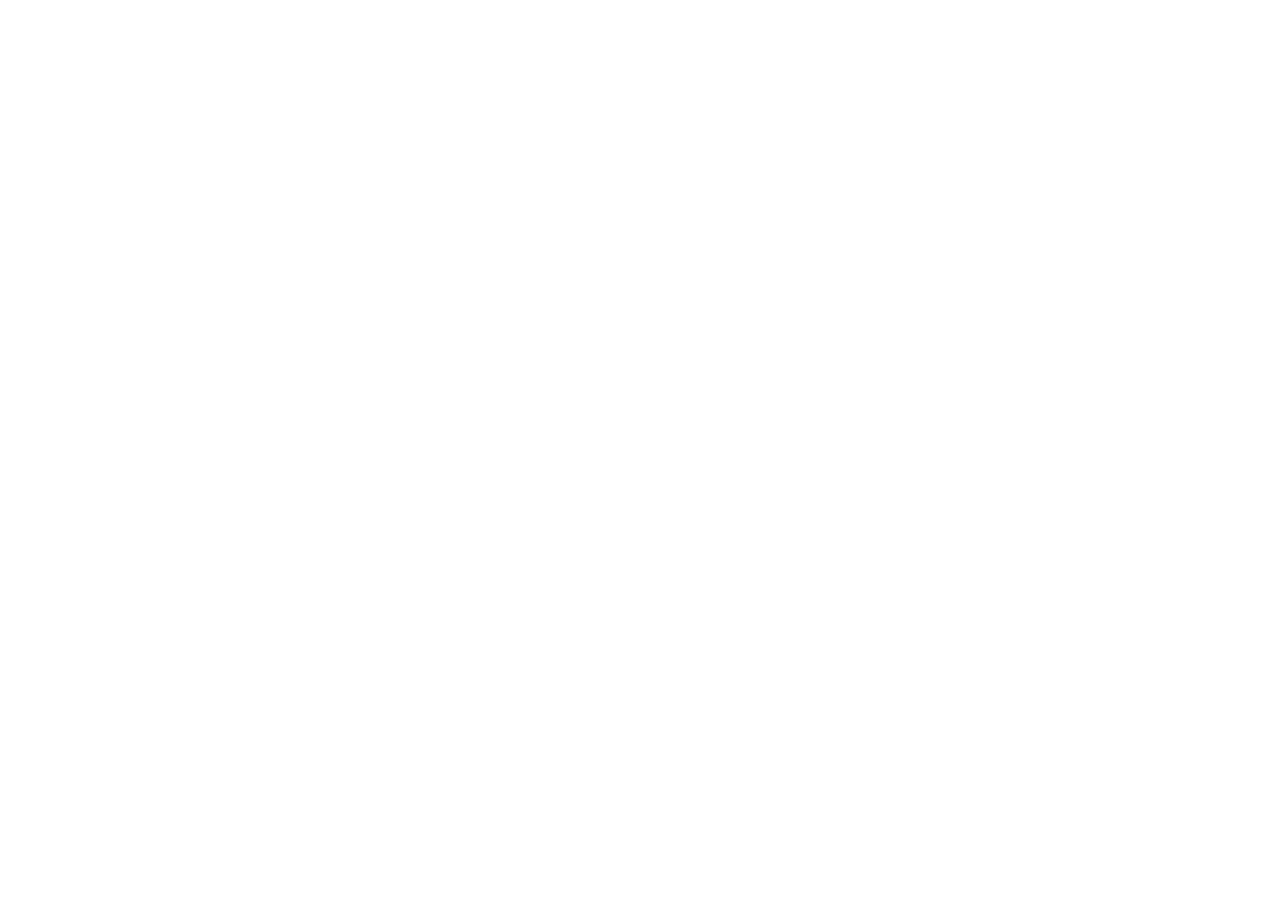
==== index.html @ ec7f51c3 "Add initial files for movie watchlist" ====
<!DOCTYPE html>
<html lang="en">
<head>
    <meta charset="UTF-8">
    <meta http-equiv="X-UA-Compatible" content="IE=edge">
    <meta name="viewport" content="width=device-width, initial-scale=1.0">
    <title>Movie Watchlist - Search</title>
    <link rel="preconnect" href="https://fonts.googleapis.com">
    <link rel="preconnect" href="https://fonts.gstatic.com" crossorigin>
    <link href="https://fonts.googleapis.com/css2?family=Inter:wght@400;500;700;900&display=swap" rel="stylesheet">
    <link rel="stylesheet" href="css/reset.css">
    <link rel="stylesheet" href="css/style.css">
</head>
<body>
    <!-- SETUP MARKUP STRUCTURE -->
    <script src="js/app.js"></script>
</body>
</html>
---- css/style.css ----
/* General Styles */
* {
    margin: 0;
    padding: 0;
    box-sizing: border-box;
}

html {
    font-size: 10px;
}

body {
    font-family: 'Inter', sans-serif;
}
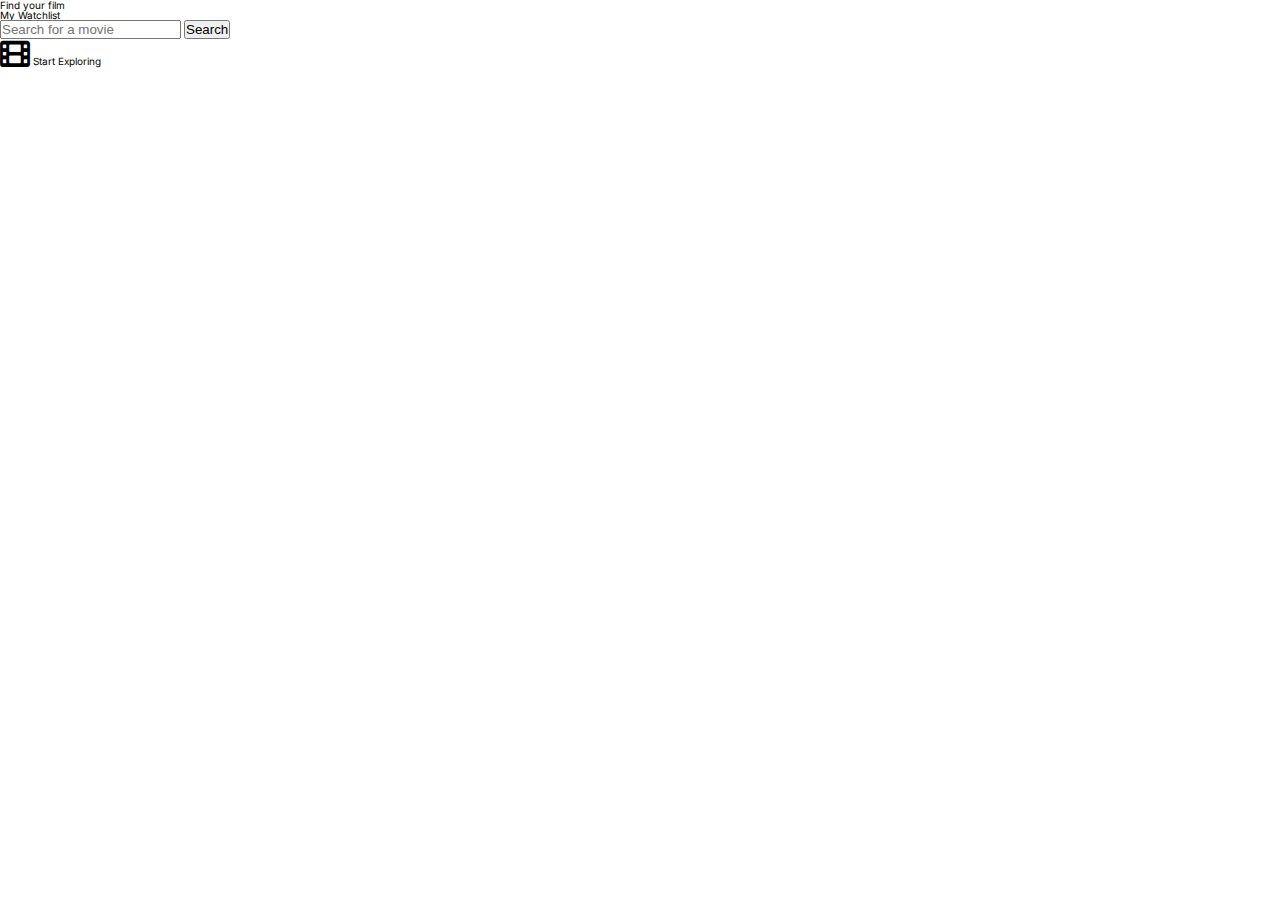
==== commit 15eae14e: "Add markup to index and watchlist pages. Include font-awesome library" ====
--- a/index.html
+++ b/index.html
@@ -8,11 +8,28 @@
     <link rel="preconnect" href="https://fonts.googleapis.com">
     <link rel="preconnect" href="https://fonts.gstatic.com" crossorigin>
     <link href="https://fonts.googleapis.com/css2?family=Inter:wght@400;500;700;900&display=swap" rel="stylesheet">
+    <link rel="stylesheet" href="https://cdnjs.cloudflare.com/ajax/libs/font-awesome/6.0.0/css/all.min.css">
     <link rel="stylesheet" href="css/reset.css">
     <link rel="stylesheet" href="css/style.css">
 </head>
-<body>
-    <!-- SETUP MARKUP STRUCTURE -->
-    <script src="js/app.js"></script>
-</body>
+    <body>
+        <div class="container">
+            <header class="section-header">
+                <h1 class="section-title">Find your film</h1>
+                <p class="section-watchlist">My Watchlist</p>
+            </header>
+            <section class="section-search">
+                <form action="/" method="POST">
+                    <input type="text" placeholder="Search for a movie">
+                    <button type="submit">Search</button>
+                </form>
+            </section>
+            <section class="section-results">
+                <i class="fa-solid fa-film fa-3x"></i>
+                <span class="fa-film-text">Start Exploring</span>
+                <!-- Search Results Will get Displayed Here -->
+            </section>
+        </div>
+        <script src="js/app.js"></script>
+    </body>
 </html>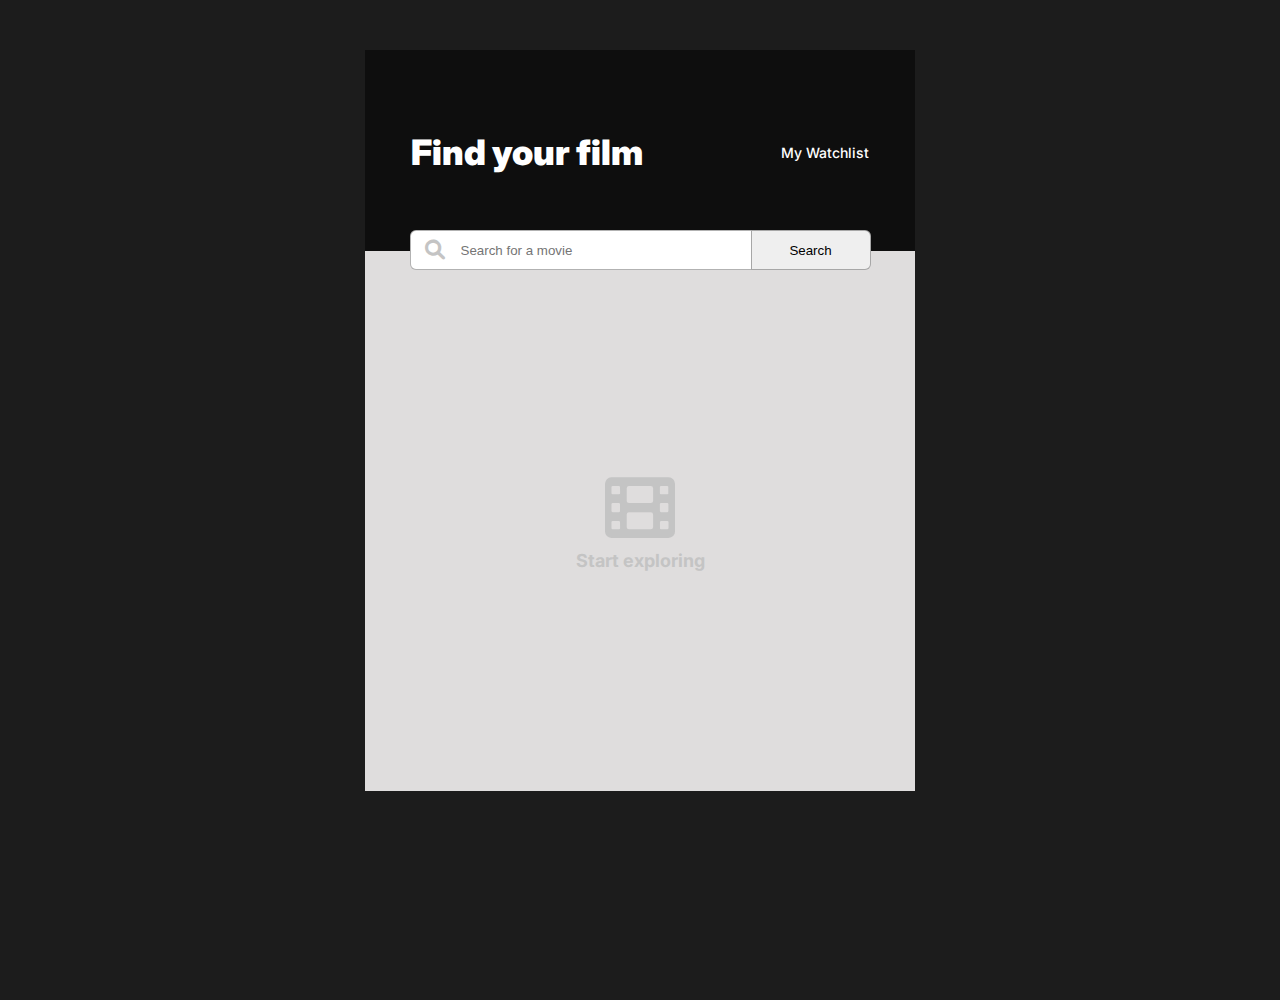
==== commit e23ca32b: "Add search icon to input field" ====
--- a/index.html
+++ b/index.html
@@ -20,13 +20,14 @@
             </header>
             <section class="section-search">
                 <form action="/" method="POST">
+                    <i class="fa-solid fa-magnifying-glass fa-2x"></i>
                     <input type="text" placeholder="Search for a movie">
                     <button type="submit">Search</button>
                 </form>
             </section>
             <section class="section-results">
-                <i class="fa-solid fa-film fa-3x"></i>
-                <span class="fa-film-text">Start Exploring</span>
+                <i class="fa-solid fa-film fa-7x"></i>
+                <span class="fa-film-text">Start exploring</span>
                 <!-- Search Results Will get Displayed Here -->
             </section>
         </div>
--- a/css/style.css
+++ b/css/style.css
@@ -1,4 +1,11 @@
 /* General Styles */
+:root {
+    --background: #1C1C1C;
+    --primary-gray: #DFDDDD;
+    --secondary-gray: #c4c4c4;
+    --white: #ffffff;
+}
+
 * {
     margin: 0;
     padding: 0;
@@ -11,4 +18,97 @@
 
 body {
     font-family: 'Inter', sans-serif;
+    font-size: 1rem;
+    background: var(--background)
+}
+
+.section-header {
+    background-image: url(../images/header_background.png);
+    background-size: cover;
+    background-repeat: no-repeat;
+    background-color: #0E0E0E;
+    padding: 8.5em 4.6em;
+    display: flex;
+    justify-content: space-between;
+    align-items: center;
+}
+
+/* Layout Styles */ 
+.container {
+    max-width: 55em;
+    width: 90%;
+    margin: 5em auto;
+    min-height: 100vh;
+}
+
+.section-search {
+    display: flex;
+    justify-content: center;
+    margin-top: -25px;
+}
+
+.section-search input {
+    width: 25.65em;
+    border-top-left-radius: 6px;
+    border-bottom-left-radius: 6px;
+    margin-right: -4px;
+    padding-left: 50px;
+    font-weight: 500;
+}
+
+.section-search button {
+    width: 9em;
+    border-top-right-radius: 6px;
+    border-bottom-right-radius: 6px;
+}
+
+.section-search input,
+.section-search button {
+    height: 3em;
+    border: 0.5px solid rgba(0, 0, 0, .3);
+}
+
+.section-results {
+    background: var(--primary-gray);
+    min-height: 60vh;
+    display: flex;
+    flex-direction: column;
+    justify-content: center;
+    align-items: center;
+    margin-top: -19px;
+}
+
+/* Typography Styles */
+.section-title,
+.section-watchlist {
+    color: var(--white);
+}
+
+.section-title {
+    font-size: 3.5rem;
+    font-weight: 900;
+}
+
+.section-watchlist {
+    font-size: 1.4rem;
+    font-weight: 500;
+}
+
+.fa-film-text {
+    font-size: 1.8rem;
+    font-weight: 700;
+    color: var(--secondary-gray);
+    margin-top: 0.5em;
+}
+
+/* Icon Styling */
+.fa-film,
+.fa-magnifying-glass {
+    color: var(--secondary-gray)
+}
+
+.fa-magnifying-glass {
+    position: absolute;
+    margin-top: 10px;
+    margin-left: 15px;
 }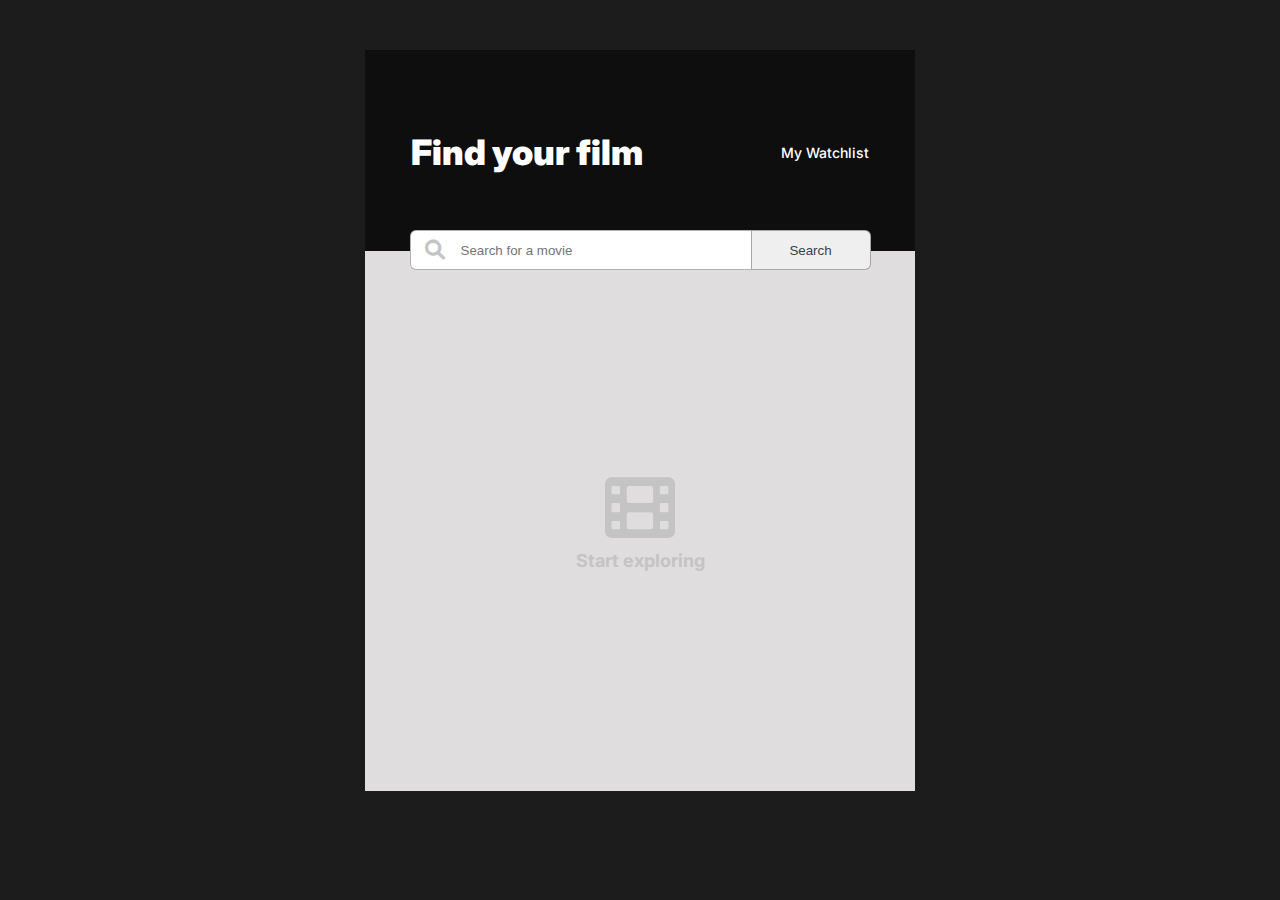
==== commit 9ee7d41c: "Update markup so the div is within the section" ====
--- a/index.html
+++ b/index.html
@@ -25,10 +25,12 @@
                     <button type="submit">Search</button>
                 </form>
             </section>
-            <section class="section-results">
-                <i class="fa-solid fa-film fa-7x"></i>
-                <span class="fa-film-text">Start exploring</span>
-                <!-- Search Results Will get Displayed Here -->
+            <section class="section-results-wrapper">
+                <div class="section-results">
+                    <i class="fa-solid fa-film fa-7x"></i>
+                    <span class="fa-film-text">Start exploring</span>
+                    <!-- Search Results Will get Displayed Here -->
+                </div>
             </section>
         </div>
         <script src="js/app.js"></script>
--- a/css/style.css
+++ b/css/style.css
@@ -3,6 +3,11 @@
     --background: #1C1C1C;
     --primary-gray: #DFDDDD;
     --secondary-gray: #c4c4c4;
+    --button-color: #374151;
+    --section-text: #363636;
+    --details-text: #111827;
+    --search-result-text: #6B7280;
+    --star: #FEC654;
     --white: #ffffff;
 }
 
@@ -37,7 +42,8 @@
 .container {
     max-width: 55em;
     width: 90%;
-    margin: 5em auto;
+    margin: 0 auto;
+    padding-top: 5em;
     min-height: 100vh;
 }
 
@@ -60,6 +66,7 @@
     width: 9em;
     border-top-right-radius: 6px;
     border-bottom-right-radius: 6px;
+    color: var(--button-color);
 }
 
 .section-search input,
@@ -76,6 +83,73 @@
     justify-content: center;
     align-items: center;
     margin-top: -19px;
+    overflow-y: auto;
+}
+
+/* Search Result */
+.search-result {
+    display: flex;
+    padding: 2.159em 0;
+    width: 46.2em;
+    border-bottom: 1px solid rgba(0, 0, 0, .1);
+}
+
+.search-result:first-child {
+    margin-top: 4.4em;
+}
+
+.search-result:last-child {
+    border-bottom: none;
+}
+
+.search-result-img img {
+    width: 9.9em;
+    height: 14.741em;
+}
+
+.search-result-title-wrapper {
+    display: flex;
+    margin-bottom: 1.3em;
+    align-items: center;
+    position: relative;
+}
+
+.search-result-details-wrapper {
+    display: flex;
+    justify-content: flex-start;
+    margin-bottom: 1.2em;
+}
+
+.search-result-rating {
+    position: absolute;
+    right: 0;
+    top: 0;
+}
+
+.search-result-details-wrapper .duration,
+.search-result-details-wrapper .genre,
+.search-result-details-wrapper .watchlist-btn {
+    font-size: 1.2em;
+    color: var(--details-text);
+}
+
+.search-result-details-wrapper .duration,
+.search-result-details-wrapper .genre {
+    margin-right: 1.9em;
+}
+
+.search-result-details-wrapper .watchlist-btn .fa-circle-plus {
+    margin-right: 0.3em;
+}
+
+.search-result-description {
+    margin-left: 2.1em;
+}
+
+.search-result-text {
+    color: var(--search-result-text);
+    font-size: 1.4rem;
+    line-height: 1.6;
 }
 
 /* Typography Styles */
@@ -94,11 +168,26 @@
     font-weight: 500;
 }
 
+.search-result-title,
 .fa-film-text {
     font-size: 1.8rem;
     font-weight: 700;
+}
+
+.search-result-title {
+    margin-right: 0.8em;
+}
+
+.fa-film-text {
     color: var(--secondary-gray);
     margin-top: 0.5em;
+}
+
+.section-text {
+    font-size: 2rem;
+    font-weight: 700;
+    color: var(--section-text);
+    margin-top: 1.2em;
 }
 
 /* Icon Styling */
@@ -111,4 +200,13 @@
     position: absolute;
     margin-top: 10px;
     margin-left: 15px;
+}
+
+.fa-circle-plus {
+    margin-right: 0.5em;
+}
+
+.fa-star {
+    margin-right: 0.5em;
+    color: var(--star);
 }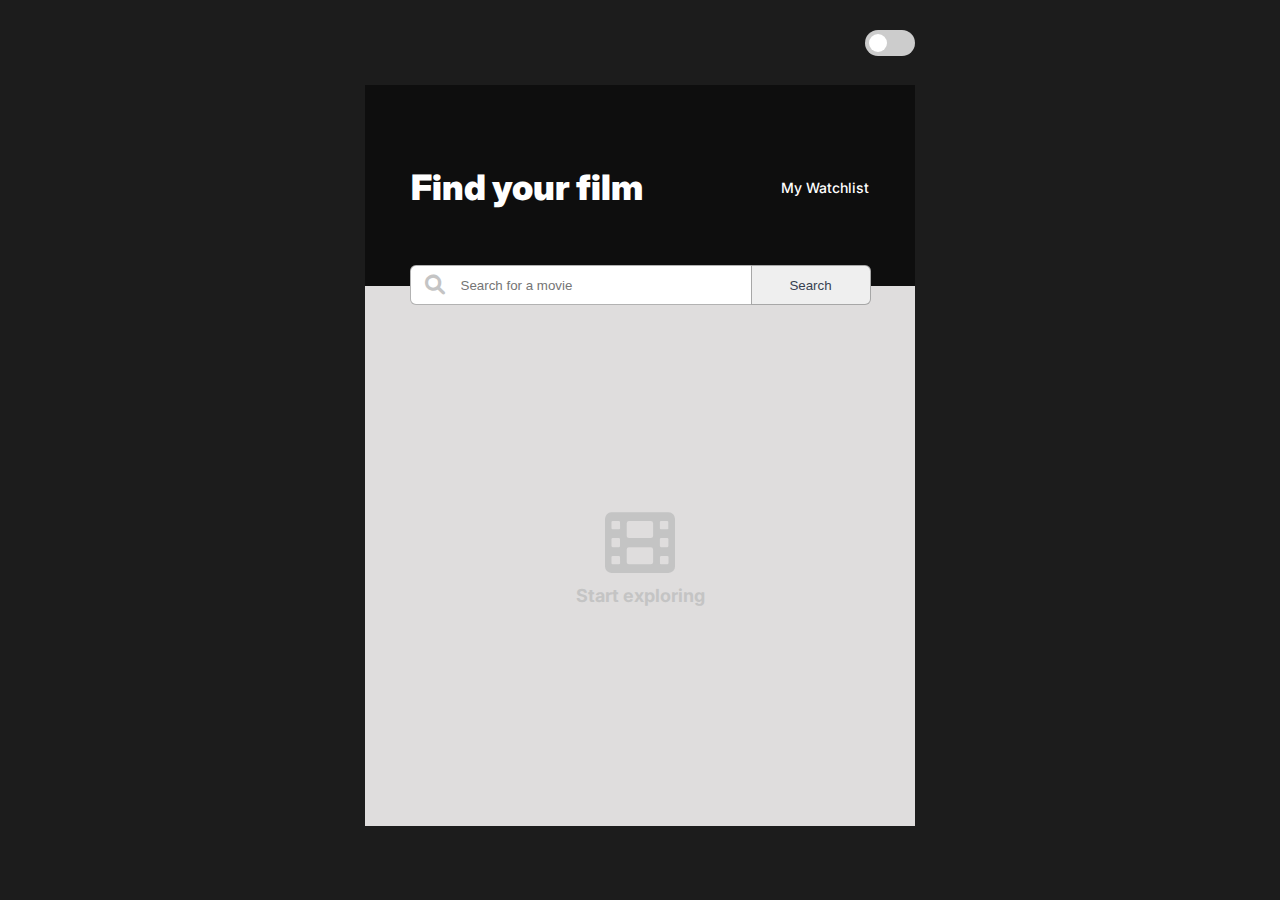
==== commit bb901492: "Setup base styling and javascript for dark-mode feature" ====
--- a/index.html
+++ b/index.html
@@ -14,9 +14,15 @@
 </head>
     <body>
         <div class="container">
+            <div class="toggle-wrapper dark-mode">
+                <label class="switch">
+                    <input id="dark-mode-toggle" type="checkbox">
+                    <span class="slider round"></span>
+                </label>
+            </div>
             <header class="section-header">
                 <h1 class="section-title">Find your film</h1>
-                <p class="section-watchlist">My Watchlist</p>
+                <a href="watchlist.html" class="section-watchlist">My Watchlist</a>
             </header>
             <section class="section-search">
                 <form action="/" method="POST">
--- a/css/style.css
+++ b/css/style.css
@@ -43,14 +43,17 @@
     max-width: 55em;
     width: 90%;
     margin: 0 auto;
-    padding-top: 5em;
+    padding-top: 8.5em;
     min-height: 100vh;
+    position: relative;
 }
 
 .section-search {
     display: flex;
     justify-content: center;
     margin-top: -25px;
+    position: relative;
+    z-index: 10;
 }
 
 .section-search input {
@@ -67,6 +70,7 @@
     border-top-right-radius: 6px;
     border-bottom-right-radius: 6px;
     color: var(--button-color);
+    cursor: pointer;
 }
 
 .section-search input,
@@ -75,19 +79,18 @@
     border: 0.5px solid rgba(0, 0, 0, .3);
 }
 
-.section-results {
+.section-results, .watchlist-results {
     background: var(--primary-gray);
     min-height: 60vh;
     display: flex;
     flex-direction: column;
     justify-content: center;
     align-items: center;
-    margin-top: -19px;
-    overflow-y: auto;
 }
 
 /* Search Result */
-.search-result {
+.search-result,
+.watchlist-item {
     display: flex;
     padding: 2.159em 0;
     width: 46.2em;
@@ -98,29 +101,38 @@
     margin-top: 4.4em;
 }
 
-.search-result:last-child {
+.watchlist-item:first-child {
+    margin-top: 2em;
+}
+
+.search-result:last-child,
+.watchlist-item:last-child {
     border-bottom: none;
 }
 
-.search-result-img img {
+.search-result-img img,
+.watchlist-item-img img {
     width: 9.9em;
     height: 14.741em;
 }
 
-.search-result-title-wrapper {
+.search-result-title-wrapper,
+.watchlist-item-title-wrapper {
     display: flex;
     margin-bottom: 1.3em;
     align-items: center;
     position: relative;
 }
 
-.search-result-details-wrapper {
+.search-result-details-wrapper,
+.watchlist-item-details-wrapper {
     display: flex;
     justify-content: flex-start;
     margin-bottom: 1.2em;
 }
 
-.search-result-rating {
+.search-result-rating,
+.watchlist-item-rating {
     position: absolute;
     right: 0;
     top: 0;
@@ -128,28 +140,42 @@
 
 .search-result-details-wrapper .duration,
 .search-result-details-wrapper .genre,
-.search-result-details-wrapper .watchlist-btn {
+.search-result-details-wrapper .watchlist-btn,
+.watchlist-item-details-wrapper .duration,
+.watchlist-item-details-wrapper .genre,
+.watchlist-item-details-wrapper .watchlist-btn {
     font-size: 1.2em;
     color: var(--details-text);
 }
 
 .search-result-details-wrapper .duration,
-.search-result-details-wrapper .genre {
+.watchlist-item-details-wrapper .duration,
+.search-result-details-wrapper .genre,
+.watchlist-item-details-wrapper .genre {
     margin-right: 1.9em;
 }
 
 .search-result-details-wrapper .watchlist-btn .fa-circle-plus {
     margin-right: 0.3em;
-}
-
-.search-result-description {
+    cursor: pointer;
+}
+
+.search-result-description,
+.watchlist-item-description {
     margin-left: 2.1em;
 }
 
-.search-result-text {
+.search-result-text,
+.watchlist-item-text {
     color: var(--search-result-text);
     font-size: 1.4rem;
     line-height: 1.6;
+}
+
+.section-results-wrapper,
+.watchlist-wrapper {
+    height: 60em;
+    margin-top: -19px;
 }
 
 /* Typography Styles */
@@ -166,15 +192,18 @@
 .section-watchlist {
     font-size: 1.4rem;
     font-weight: 500;
+    text-decoration: none;
 }
 
 .search-result-title,
+.watchlist-item-title,
 .fa-film-text {
     font-size: 1.8rem;
     font-weight: 700;
 }
 
-.search-result-title {
+.search-result-title,
+.watchlist-item-title {
     margin-right: 0.8em;
 }
 
@@ -202,11 +231,85 @@
     margin-left: 15px;
 }
 
-.fa-circle-plus {
+.fa-circle-plus,
+.fa-circle-minus {
     margin-right: 0.5em;
 }
 
 .fa-star {
     margin-right: 0.5em;
     color: var(--star);
-}+}
+
+/* Toggle Dark Mode */
+.toggle-wrapper {
+    display: flex;
+    flex-direction: column;
+    align-items: center;
+    position: absolute;
+    right: 0;
+    top: 30px;
+}
+
+/* The switch - the box around the slider */
+.switch {
+    position: relative;
+    display: inline-block;
+    width: 50px;
+    height: 26px;
+  }
+  
+  /* Hide default HTML checkbox */
+  .switch input {
+    opacity: 0;
+    width: 0;
+    height: 0;
+  }
+  
+  /* The slider */
+  .slider {
+    position: absolute;
+    cursor: pointer;
+    top: 0;
+    left: 0;
+    right: 0;
+    bottom: 0;
+    background-color: #ccc;
+    -webkit-transition: .4s;
+    transition: .4s;
+  }
+  
+  .slider:before {
+    position: absolute;
+    content: "";
+    height: 18px;
+    width: 18px;
+    left: 4px;
+    bottom: 4px;
+    background-color: white;
+    -webkit-transition: .4s;
+    transition: .4s;
+  }
+  
+  input:checked + .slider {
+    background-color: #2196F3;
+  }
+  
+  input:focus + .slider {
+    box-shadow: 0 0 1px #2196F3;
+  }
+  
+  input:checked + .slider:before {
+    -webkit-transform: translateX(26px);
+    -ms-transform: translateX(26px);
+    transform: translateX(26px);
+  }
+  
+  /* Rounded sliders */
+  .slider.round {
+    border-radius: 34px;
+  }
+  
+  .slider.round:before {
+    border-radius: 50%;
+  }